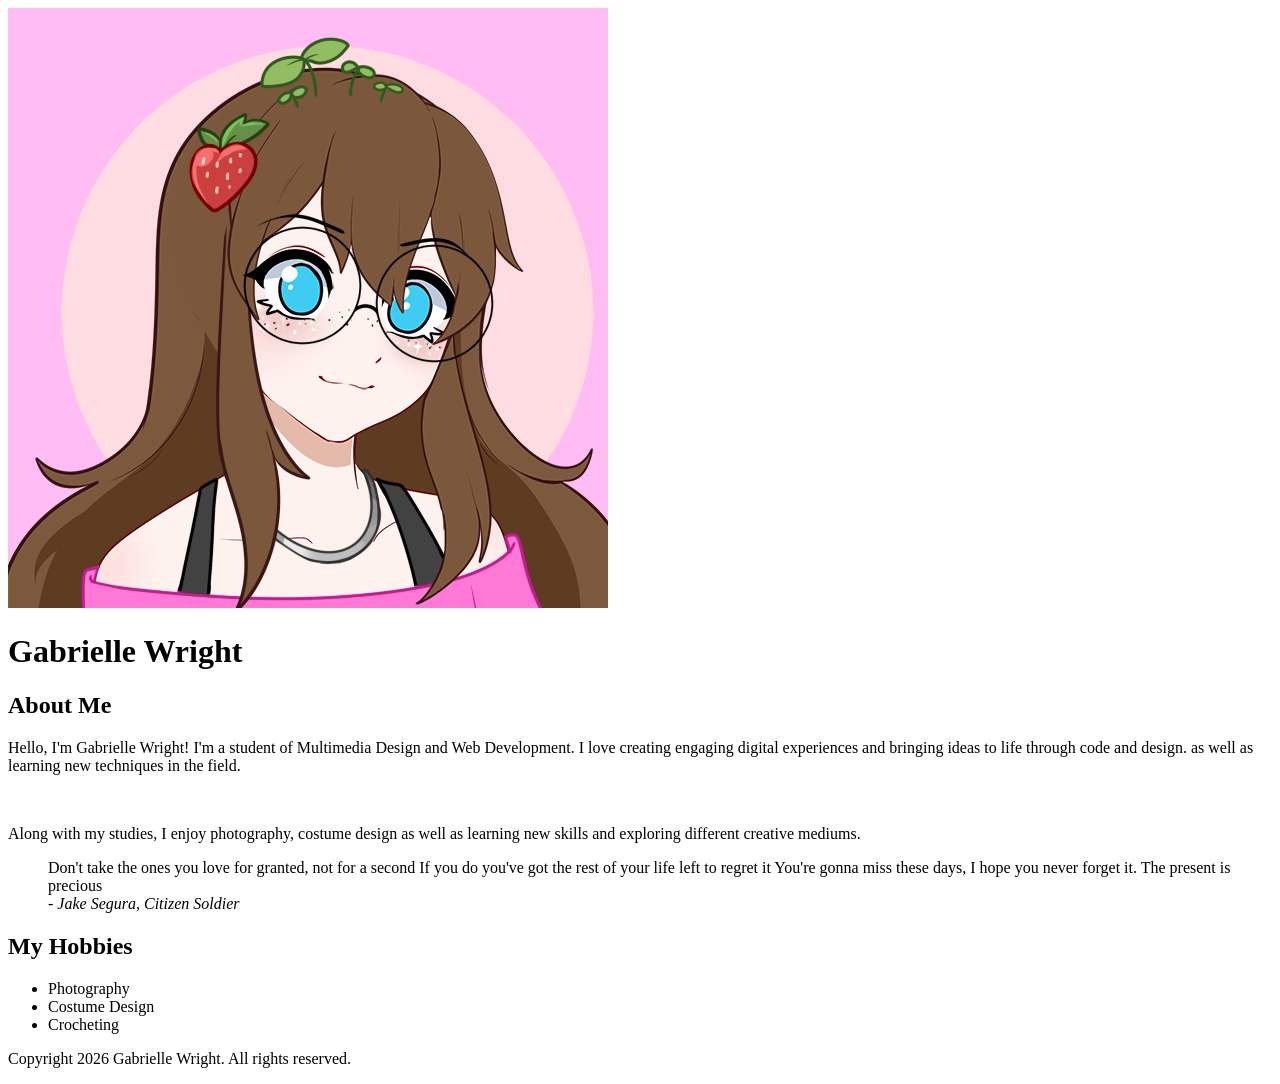
==== html-assignment/index.html @ 7710f25d "list of hobbies added" ====
<!DOCTYPE html>
<html lang="en">
<head>
    <meta charset="UTF-8">
    <meta name="viewport" content="width=device-width, initial-scale=1.0">
    <title>HTML Assignment</title>
</head>
<body>
    <img src="images/piccrewimg.png" alt="Gabrielle Wright">
    <header>
        <h1>Gabrielle Wright</h1>
    </header>
    <article>
        <h2>About Me</h2>
        <p>Hello, I'm Gabrielle Wright! I'm a student of Multimedia Design and Web Development. I love creating engaging digital experiences and bringing ideas to life through code and design. as well as learning new techniques in the field.</p>
        <br>
        <p>Along with my studies, I enjoy photography, costume design as well as learning new skills and exploring different creative mediums.</p>
    </article>
    <blockquote>
        Don't take the ones you love for granted, not for a second If you do you've got the rest of your life left to regret it You're gonna miss these days, I hope you never forget it. The present is precious <br>
        <cite>- Jake Segura, Citizen Soldier</cite>
    </blockquote>
    <header>
        <h2>My Hobbies</h2>
    </header>
    <ul>
        <li>Photography</li>
        <li>Costume Design</li>
        <li>Crocheting</li>
    </ul>
    <footer>
        <p>Copyright 2026 Gabrielle Wright. All rights reserved.</p>
    </footer>
</body>
</html>
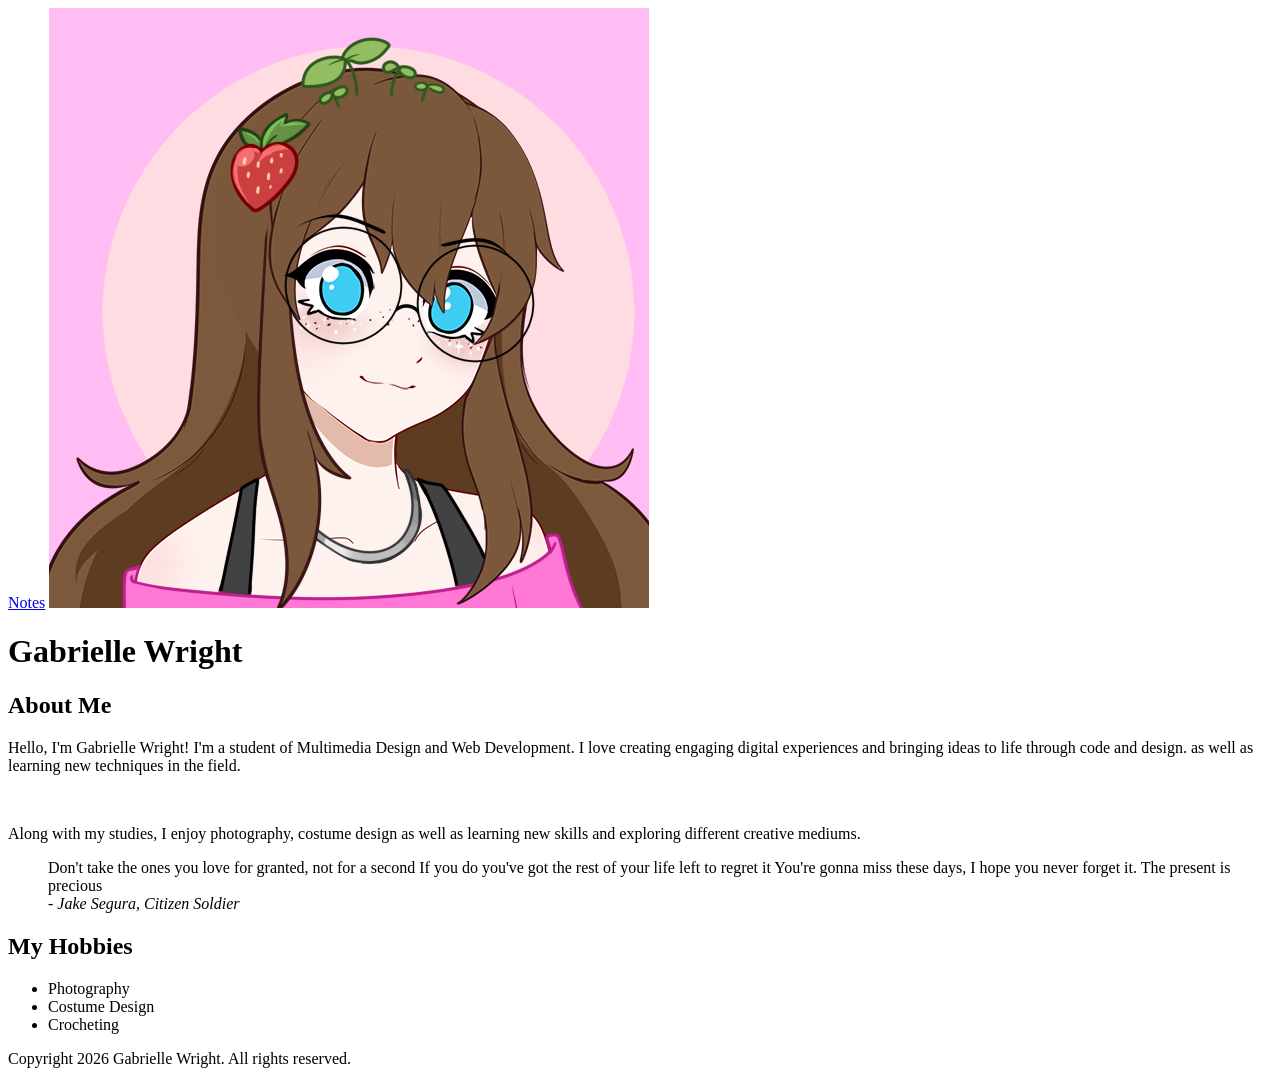
==== commit 62752921: "links added" ====
--- a/html-assignment/index.html
+++ b/html-assignment/index.html
@@ -6,6 +6,7 @@
     <title>HTML Assignment</title>
 </head>
 <body>
+            <a href="notes.html">Notes</a>
     <img src="images/piccrewimg.png" alt="Gabrielle Wright">
     <header>
         <h1>Gabrielle Wright</h1>
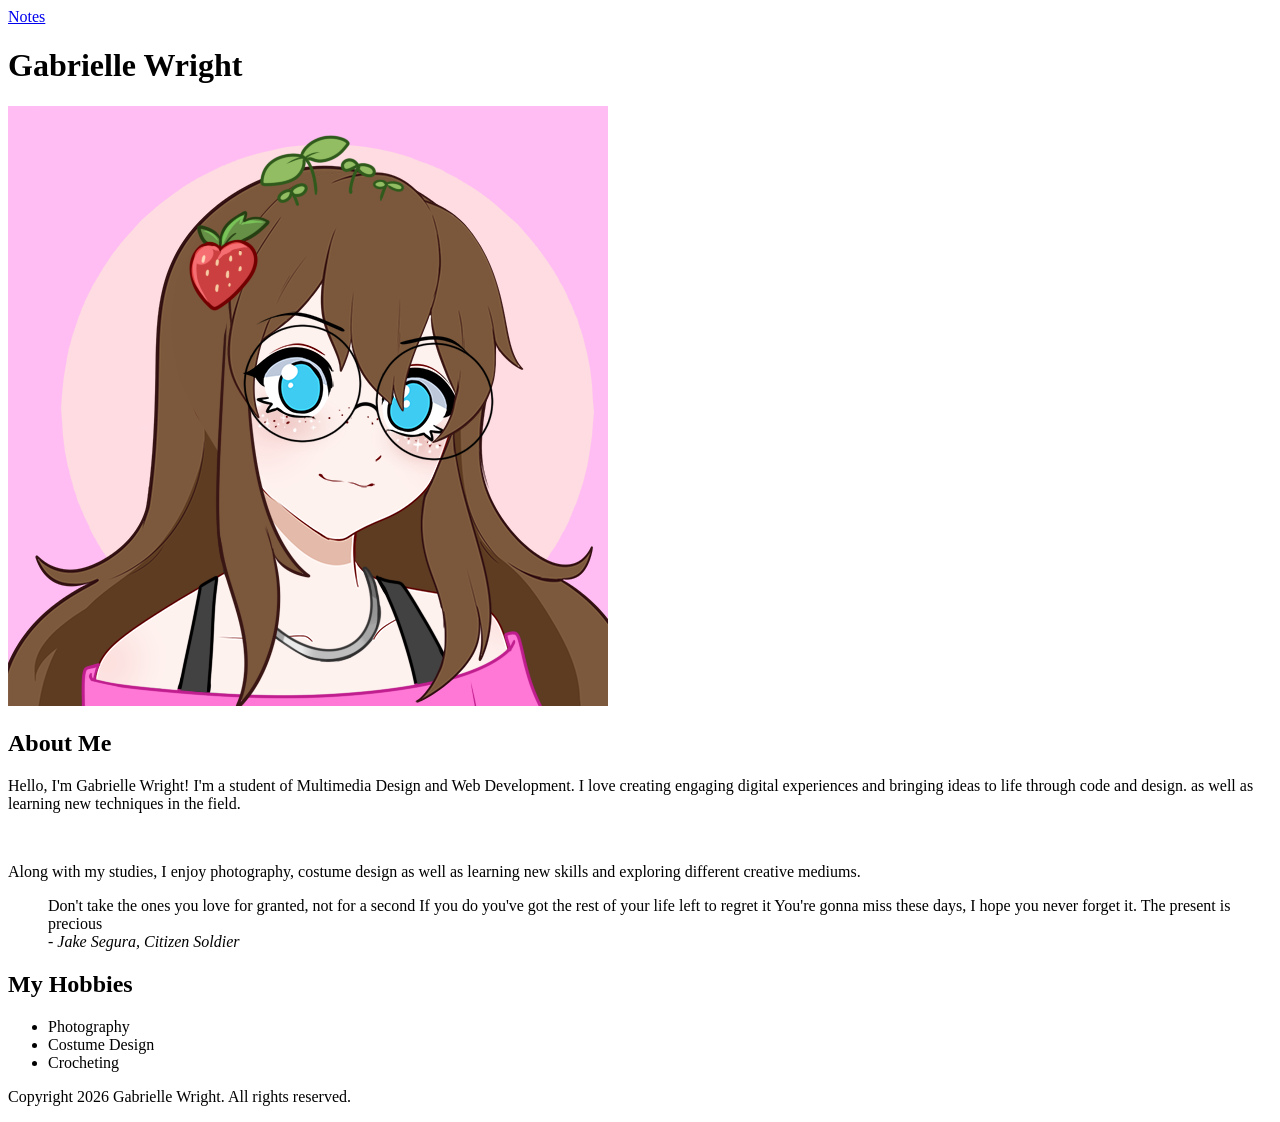
==== commit f0c96b39: "placing correction" ====
--- a/html-assignment/index.html
+++ b/html-assignment/index.html
@@ -4,13 +4,14 @@
     <meta charset="UTF-8">
     <meta name="viewport" content="width=device-width, initial-scale=1.0">
     <title>HTML Assignment</title>
+    <link rel="stylesheet" href="main.css">
 </head>
 <body>
             <a href="notes.html">Notes</a>
-    <img src="images/piccrewimg.png" alt="Gabrielle Wright">
     <header>
         <h1>Gabrielle Wright</h1>
     </header>
+    <img src="images/piccrewimg.png" alt="Gabrielle Wright">
     <article>
         <h2>About Me</h2>
         <p>Hello, I'm Gabrielle Wright! I'm a student of Multimedia Design and Web Development. I love creating engaging digital experiences and bringing ideas to life through code and design. as well as learning new techniques in the field.</p>
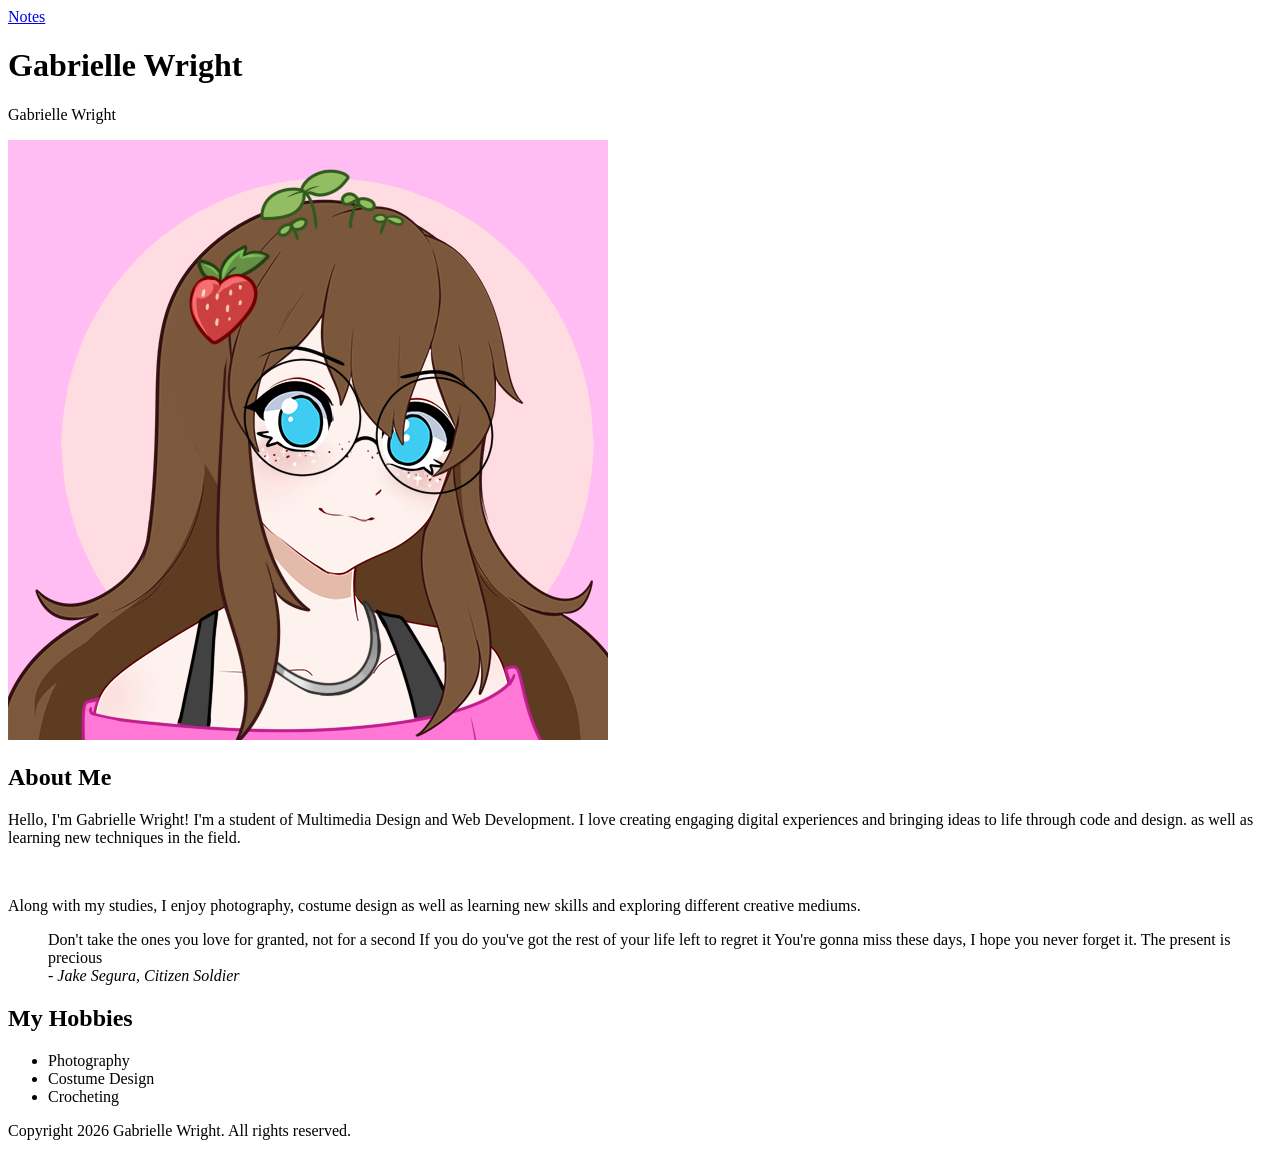
==== commit 5fab2864: "id and class added" ====
--- a/html-assignment/index.html
+++ b/html-assignment/index.html
@@ -8,10 +8,11 @@
 </head>
 <body>
             <a href="notes.html">Notes</a>
-    <header>
+    <header> 
         <h1>Gabrielle Wright</h1>
+        <p class="site-title">Gabrielle Wright</p>
     </header>
-    <img src="images/piccrewimg.png" alt="Gabrielle Wright">
+    <img src="images/piccrewimg.png" alt="Gabrielle Wright" id="piccrewimg">
     <article>
         <h2>About Me</h2>
         <p>Hello, I'm Gabrielle Wright! I'm a student of Multimedia Design and Web Development. I love creating engaging digital experiences and bringing ideas to life through code and design. as well as learning new techniques in the field.</p>
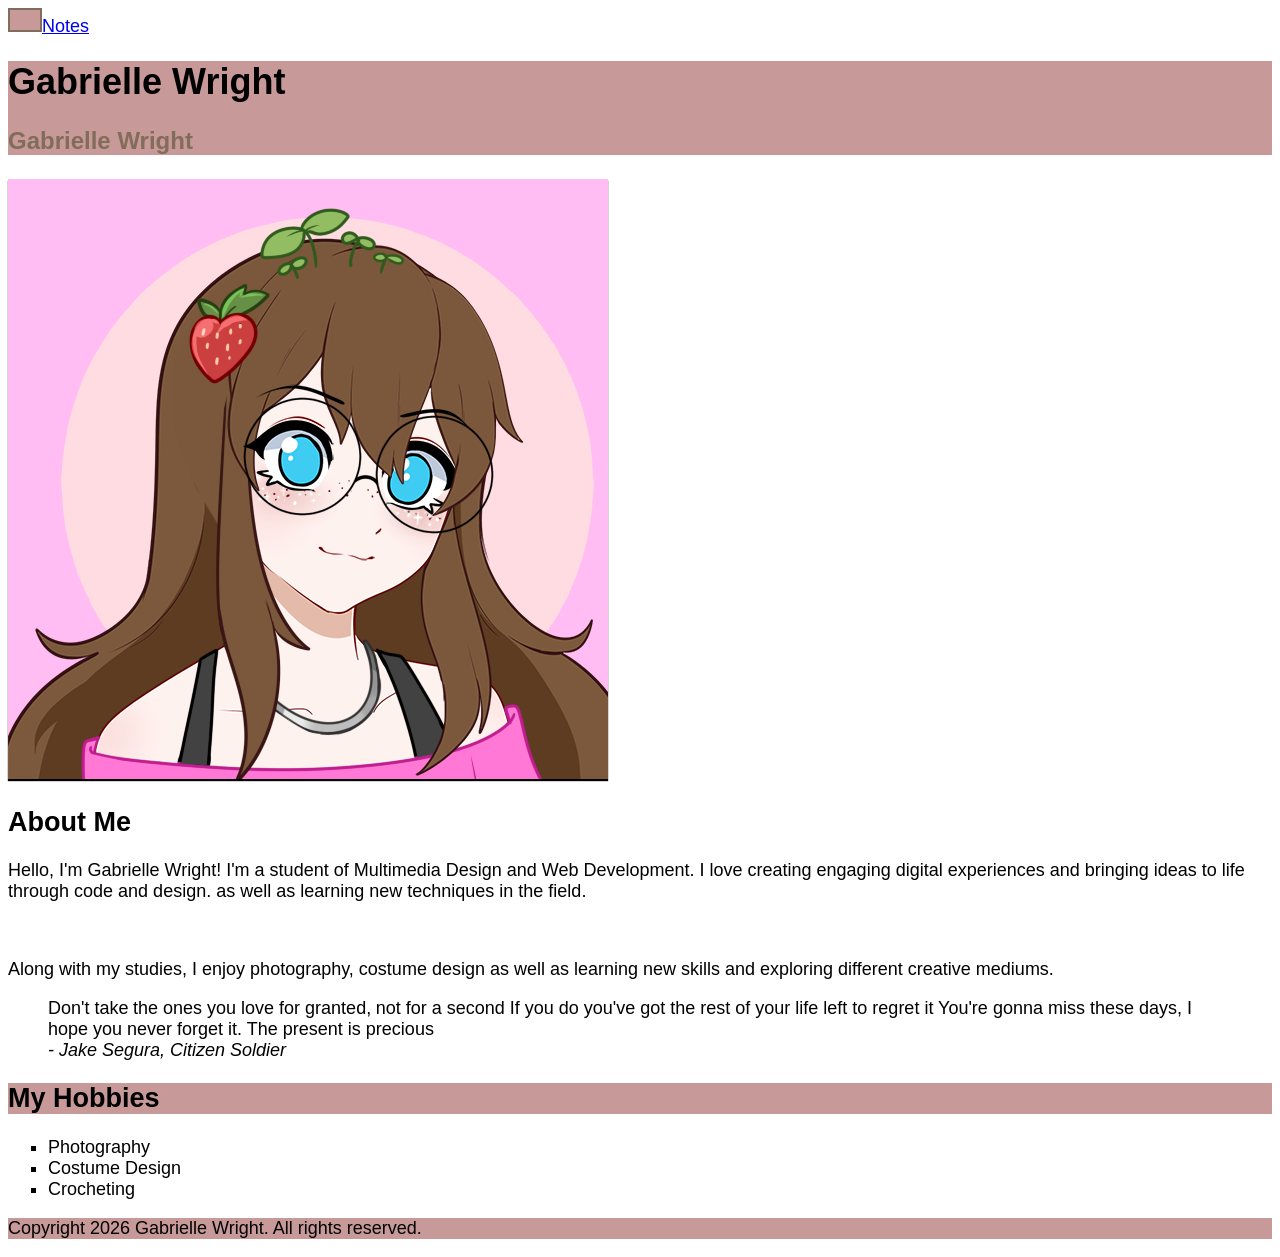
==== commit 1a1d9427: "error corrected" ====
--- a/html-assignment/index.html
+++ b/html-assignment/index.html
@@ -4,10 +4,10 @@
     <meta charset="UTF-8">
     <meta name="viewport" content="width=device-width, initial-scale=1.0">
     <title>HTML Assignment</title>
-    <link rel="stylesheet" href="main.css">
+    <link rel="stylesheet" href="css/main.css">
 </head>
 <body>
-            <a href="notes.html">Notes</a>
+            <div class="notepage"></div><a href="notes.html">Notes</a></div>
     <header> 
         <h1>Gabrielle Wright</h1>
         <p class="site-title">Gabrielle Wright</p>
@@ -26,7 +26,7 @@
     <header>
         <h2>My Hobbies</h2>
     </header>
-    <ul>
+    <ul data-custom="hobby">
         <li>Photography</li>
         <li>Costume Design</li>
         <li>Crocheting</li>
--- a/html-assignment/css/main.css
+++ b/html-assignment/css/main.css
@@ -0,0 +1,43 @@
+
+body{
+    font-family: Arial, Helvetica, sans-serif;
+    font-size: 18px;
+}
+header,footer{
+    background-color: #c79998;
+}
+.site-title {
+    color: #826c5a;
+    font-size: 24px;
+    font-weight: bold;
+}
+#piccrewimg {
+   box-shadow: 0 2px 1px rgba(0, 0, 2, 1);
+}
+
+[data-custom="hobby"] {
+    list-style-type: square;
+}
+
+[data-custom="hobby"]:nth-child(odd) {
+    background-color: #b59f8d;
+}
+
+[data-custom="notes"] {
+    list-style-type: none;
+    background-color: #c79998;
+}
+
+.homepage, .notepage {
+    display: inline-block;
+    background-color: #c79998;
+    border: 2px solid #826c5a;
+    text-decoration: none;
+    color:ghostwhite;
+    padding: 10px 15px;
+}
+
+.homepage:hover, .notepage:hover, .homepage:focus, .notepage:focus {
+    background-color: #826c5a;
+    color: #ffffff;
+}
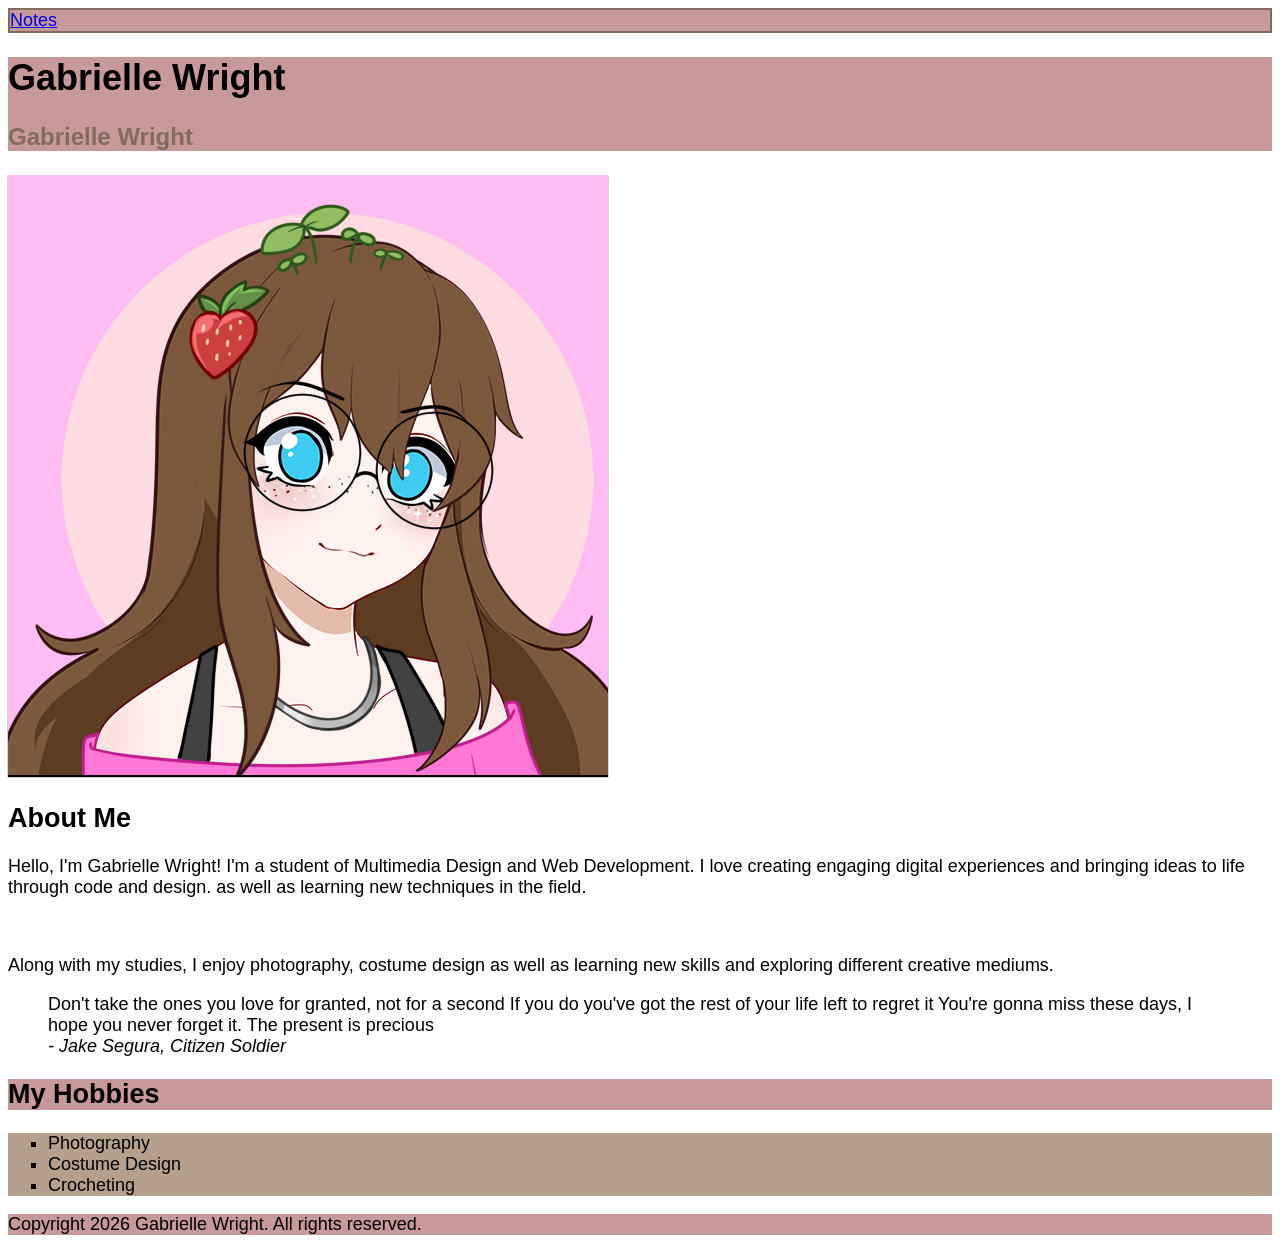
==== commit 0a427a10: "Header added and styled" ====
--- a/html-assignment/index.html
+++ b/html-assignment/index.html
@@ -7,7 +7,7 @@
     <link rel="stylesheet" href="css/main.css">
 </head>
 <body>
-            <div class="notepage"></div><a href="notes.html">Notes</a></div>
+            <div class="notes-page"><a href="notes.html">Notes</a></div>
     <header> 
         <h1>Gabrielle Wright</h1>
         <p class="site-title">Gabrielle Wright</p>
--- a/html-assignment/css/main.css
+++ b/html-assignment/css/main.css
@@ -23,21 +23,22 @@
     background-color: #b59f8d;
 }
 
+[data-custom="hobby"]:nth-child(even) {
+    background-color: #826c5a;
+}
+
 [data-custom="notes"] {
     list-style-type: none;
     background-color: #c79998;
 }
 
-.homepage, .notepage {
-    display: inline-block;
+.index-page, .notes-page {
+    text-decoration: none;
     background-color: #c79998;
     border: 2px solid #826c5a;
-    text-decoration: none;
-    color:ghostwhite;
-    padding: 10px 15px;
 }
 
-.homepage:hover, .notepage:hover, .homepage:focus, .notepage:focus {
+.index-page, .notes-page :hover {
     background-color: #826c5a;
-    color: #ffffff;
+    color: #c79998;
 }
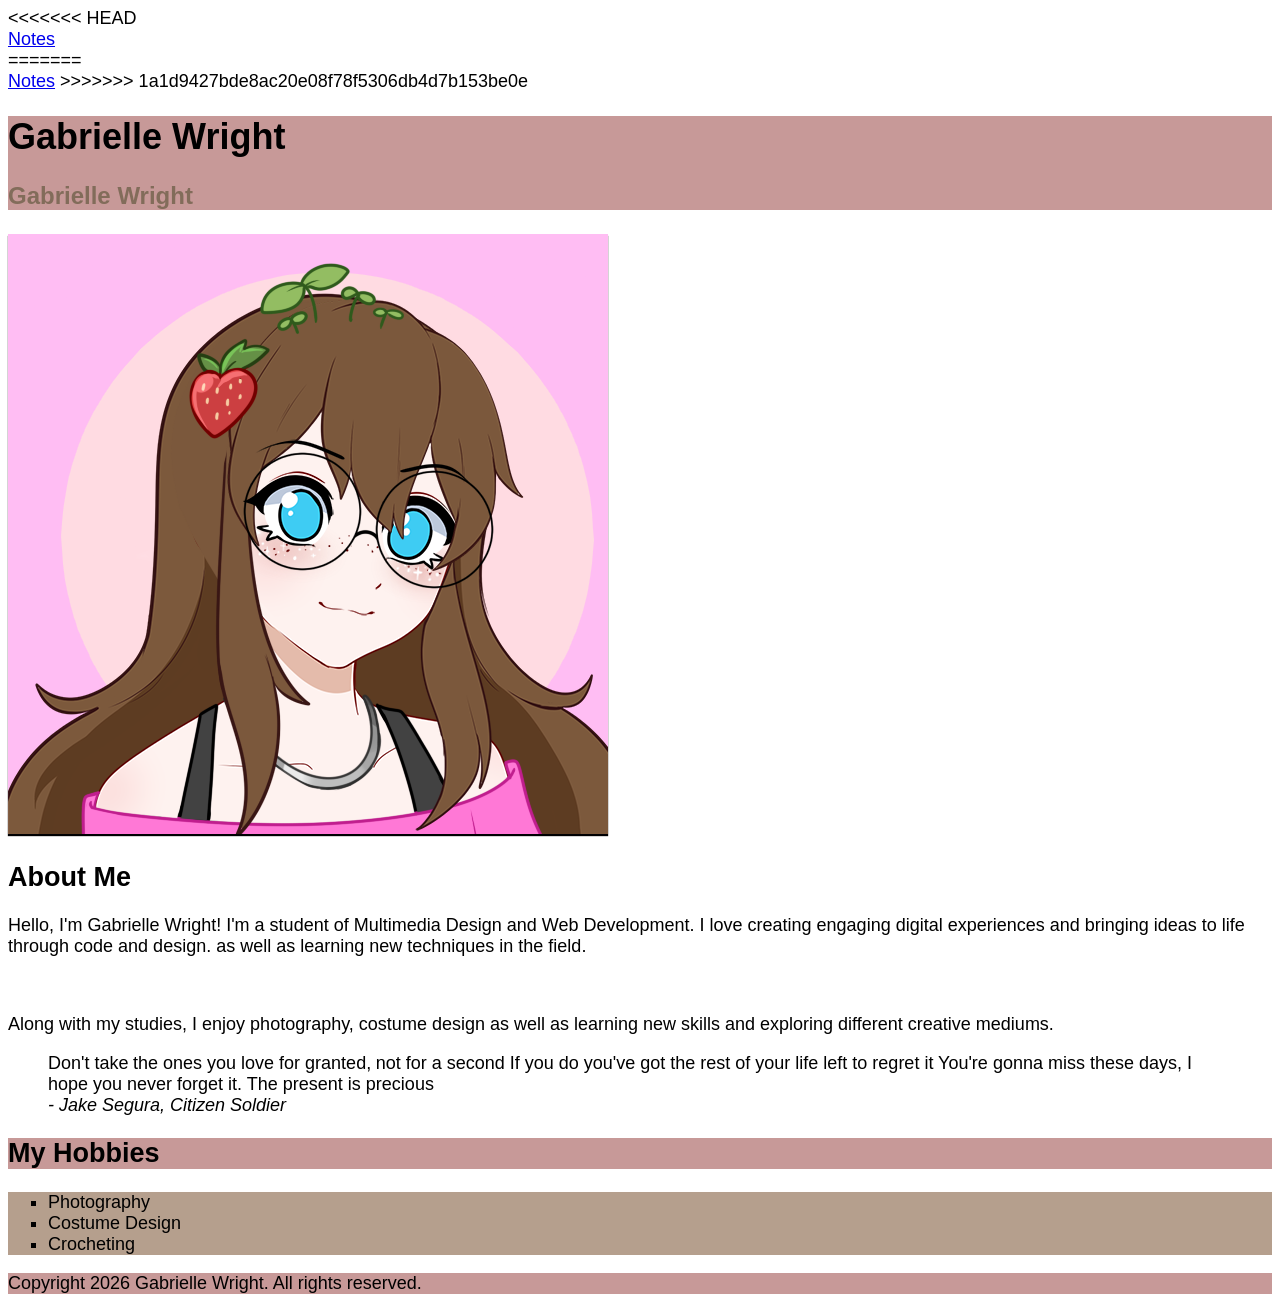
==== commit 9bd4c5e4: "nav added and styled plus merge conflict" ====
--- a/html-assignment/index.html
+++ b/html-assignment/index.html
@@ -7,7 +7,11 @@
     <link rel="stylesheet" href="css/main.css">
 </head>
 <body>
+<<<<<<< HEAD
             <div class="notes-page"><a href="notes.html">Notes</a></div>
+=======
+            <div class="notepage"></div><a href="notes.html">Notes</a></div>
+>>>>>>> 1a1d9427bde8ac20e08f78f5306db4d7b153be0e
     <header> 
         <h1>Gabrielle Wright</h1>
         <p class="site-title">Gabrielle Wright</p>
--- a/html-assignment/css/main.css
+++ b/html-assignment/css/main.css
@@ -23,22 +23,30 @@
     background-color: #b59f8d;
 }
 
-[data-custom="hobby"]:nth-child(even) {
-    background-color: #826c5a;
-}
-
 [data-custom="notes"] {
     list-style-type: none;
     background-color: #c79998;
 }
 
+<<<<<<< HEAD
 .index-page, .notes-page {
     text-decoration: none;
+=======
+.homepage, .notepage {
+    display: inline-block;
+>>>>>>> 1a1d9427bde8ac20e08f78f5306db4d7b153be0e
     background-color: #c79998;
     border: 2px solid #826c5a;
+    text-decoration: none;
+    color:ghostwhite;
+    padding: 10px 15px;
 }
 
+<<<<<<< HEAD
 .index-page, .notes-page :hover {
+=======
+.homepage:hover, .notepage:hover, .homepage:focus, .notepage:focus {
+>>>>>>> 1a1d9427bde8ac20e08f78f5306db4d7b153be0e
     background-color: #826c5a;
-    color: #c79998;
+    color: #ffffff;
 }
